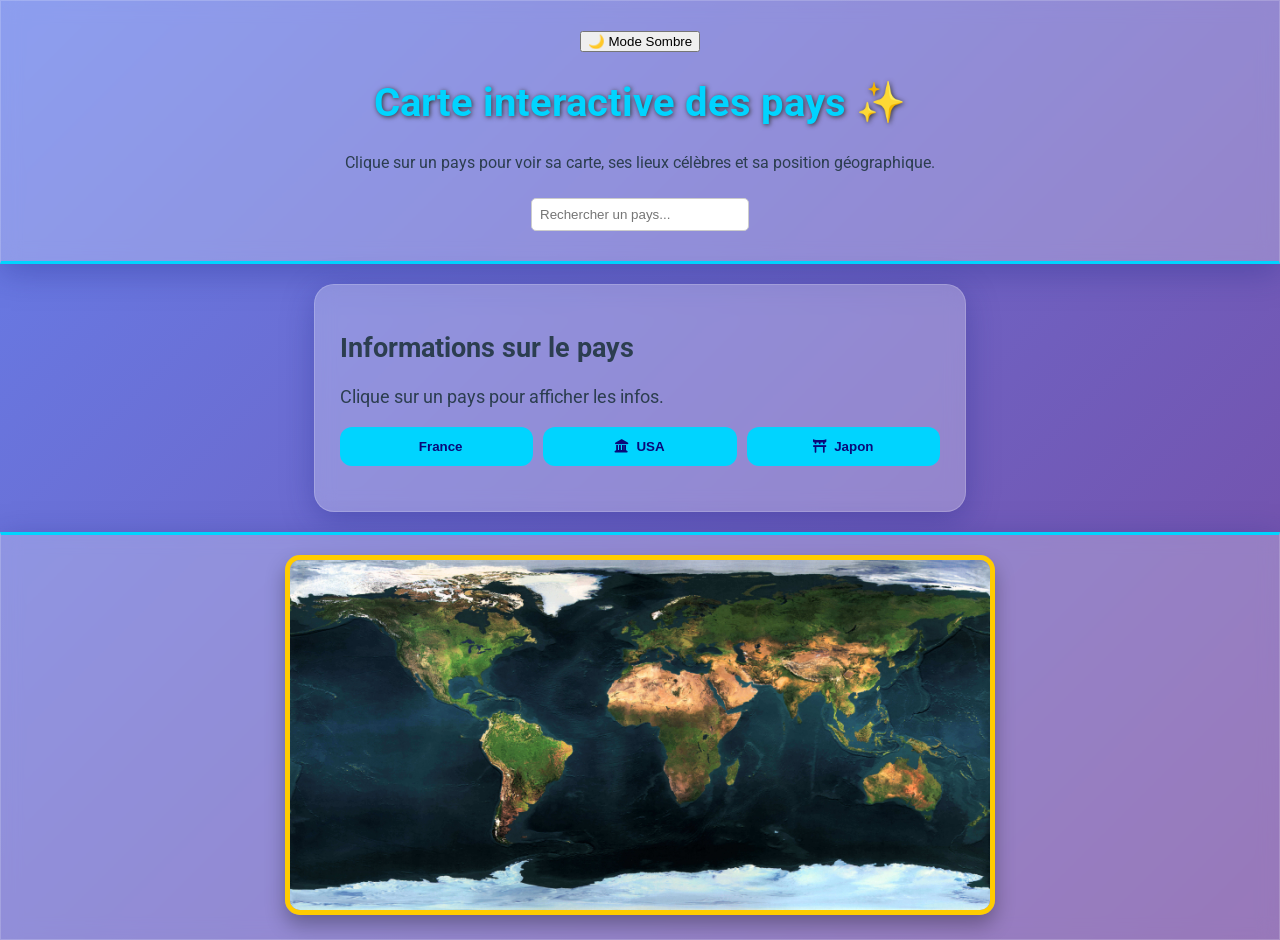
==== carte-monde/index.html @ b5529e09 "Add files via upload" ====
<!DOCTYPE html>
<html lang="fr">
<head>
    <meta charset="UTF-8">
    <meta name="viewport" content="width=device-width, initial-scale=1.0">
    <title>Carte interactive des pays</title>
    <link href="https://fonts.googleapis.com/css2?family=Roboto:wght@300;400;700&display=swap" rel="stylesheet">
    <link rel="stylesheet" href="https://cdnjs.cloudflare.com/ajax/libs/font-awesome/6.0.0/css/all.min.css">
    <link rel="stylesheet" href="css/style.css">
</head>
<body>
<header>
    <button id="darkModeToggle" onclick="toggleDarkMode()">🌙 Mode Sombre</button>
    <h1>Carte interactive des pays ✨</h1>
    <p>Clique sur un pays pour voir sa carte, ses lieux célèbres et sa position géographique.</p>
    <input type="text" id="searchInput" placeholder="Rechercher un pays..." onkeyup="filterCountries()">
</header>

<main>
    <div class="info">
        <h2>Informations sur le pays</h2>
        <p id="details">Clique sur un pays pour afficher les infos.</p>

        <div class="buttons">
            <button data-country="France"><i class="fas fa-eiffel-tower"></i> France</button>
            <button data-country="USA"><i class="fas fa-landmark"></i> USA</button>
            <button data-country="Japon"><i class="fas fa-torii-gate"></i> Japon</button>
        </div>

        <div class="country-map" id="countryMapContainer">
            <!-- La carte du pays s'affichera ici -->
        </div>
    </div>
</main>

<footer>
    <div class="map-container">
        <img src="images/world-map.jpg" alt="Carte du monde">
    </div>
</footer>

<script src="js/script.js"></script>
</body>
</html>
---- carte-monde/css/style.css ----
:root {
    --primary-color: #00d4ff;
    --secondary-color: #090979;
    --accent-color: #ff6b6b;
    --shadow: rgba(0,0,0,0.3);
    --bg-light: linear-gradient(135deg, #667eea 0%, #764ba2 100%);
    --bg-dark: linear-gradient(135deg, #2c3e50 0%, #34495e 100%);
    --text-light: #2c3e50;
    --text-dark: #ecf0f1;
    --card-bg-light: rgba(255,255,255,0.25);
    --card-bg-dark: rgba(0,0,0,0.25);
    --glass-border: rgba(255,255,255,0.18);
}

body {
    font-family: 'Roboto', sans-serif;
    margin: 0;
    background: var(--bg-light);
    color: var(--text-light);
    transition: background 0.3s, color 0.3s;
}

body.dark-mode {
    background: var(--bg-dark);
    color: var(--text-dark);
}

header {
    text-align: center;
    padding: 30px;
    background: var(--card-bg-light);
    backdrop-filter: blur(10px);
    -webkit-backdrop-filter: blur(10px);
    border: 1px solid var(--glass-border);
    border-bottom: 3px solid var(--primary-color);
    box-shadow: 0 8px 32px 0 rgba(31, 38, 135, 0.37);
    transition: background 0.3s;
}

body.dark-mode header {
    background: var(--card-bg-dark);
}

h1 {
    font-size: 2.5em;
    color: var(--primary-color);
    text-shadow: 1px 1px 5px #333;
}

main {
    display: flex;
    justify-content: center;
    padding: 20px;
}

.info {
    background: var(--card-bg-light);
    backdrop-filter: blur(10px);
    -webkit-backdrop-filter: blur(10px);
    border: 1px solid var(--glass-border);
    padding: 25px;
    border-radius: 20px;
    box-shadow: 0 8px 32px 0 rgba(31, 38, 135, 0.37);
    width: 600px;
    font-size: 18px;
    transition: transform 0.3s ease;
}

.info:hover {
    transform: translateY(-5px);
}

.buttons {
    display: grid;
    grid-template-columns: repeat(auto-fit, minmax(150px, 1fr));
    gap: 10px;
    margin: 20px 0;
}

.buttons button {
    padding: 12px 20px;
    border-radius: 12px;
    border: none;
    cursor: pointer;
    background-color: var(--primary-color);
    color: var(--secondary-color);
    font-weight: bold;
    transition: 0.3s ease;
    display: flex;
    align-items: center;
    justify-content: center;
    gap: 8px;
}

.buttons button:hover {
    background-color: var(--accent-color);
    transform: scale(1.05);
    box-shadow: 0 4px 8px var(--shadow);
}

#searchInput {
    margin-top: 10px;
    padding: 8px;
    border-radius: 5px;
    border: 1px solid #ccc;
    width: 200px;
}

.country-map {
    margin-top: 20px;
    text-align: center;
}

.country-map img {
    max-width: 100%;
    border-radius: 10px;
    box-shadow: 0 5px 15px rgba(0,0,0,0.3);
}

footer {
    display: flex;
    justify-content: center;
    padding: 20px;
    background: var(--card-bg-light);
    backdrop-filter: blur(10px);
    -webkit-backdrop-filter: blur(10px);
    border: 1px solid var(--glass-border);
    border-top: 3px solid var(--primary-color);
    box-shadow: 0 8px 32px 0 rgba(31, 38, 135, 0.37);
    transition: background 0.3s;
}

body.dark-mode footer {
    background: var(--card-bg-dark);
}

.map-container img {
    max-width: 700px;
    border: 5px solid #ffcc00;
    border-radius: 15px;
    box-shadow: 0 10px 20px rgba(0,0,0,0.3);
}

@media (max-width: 768px) {
    .info {
        width: 90%;
    }
    h1 {
        font-size: 2em;
    }
    .map-container img {
        max-width: 90%;
    }
}

.fade-in {
    animation: fadeIn 0.5s ease-in;
}

@keyframes fadeIn {
    from { opacity: 0; }
    to { opacity: 1; }
}
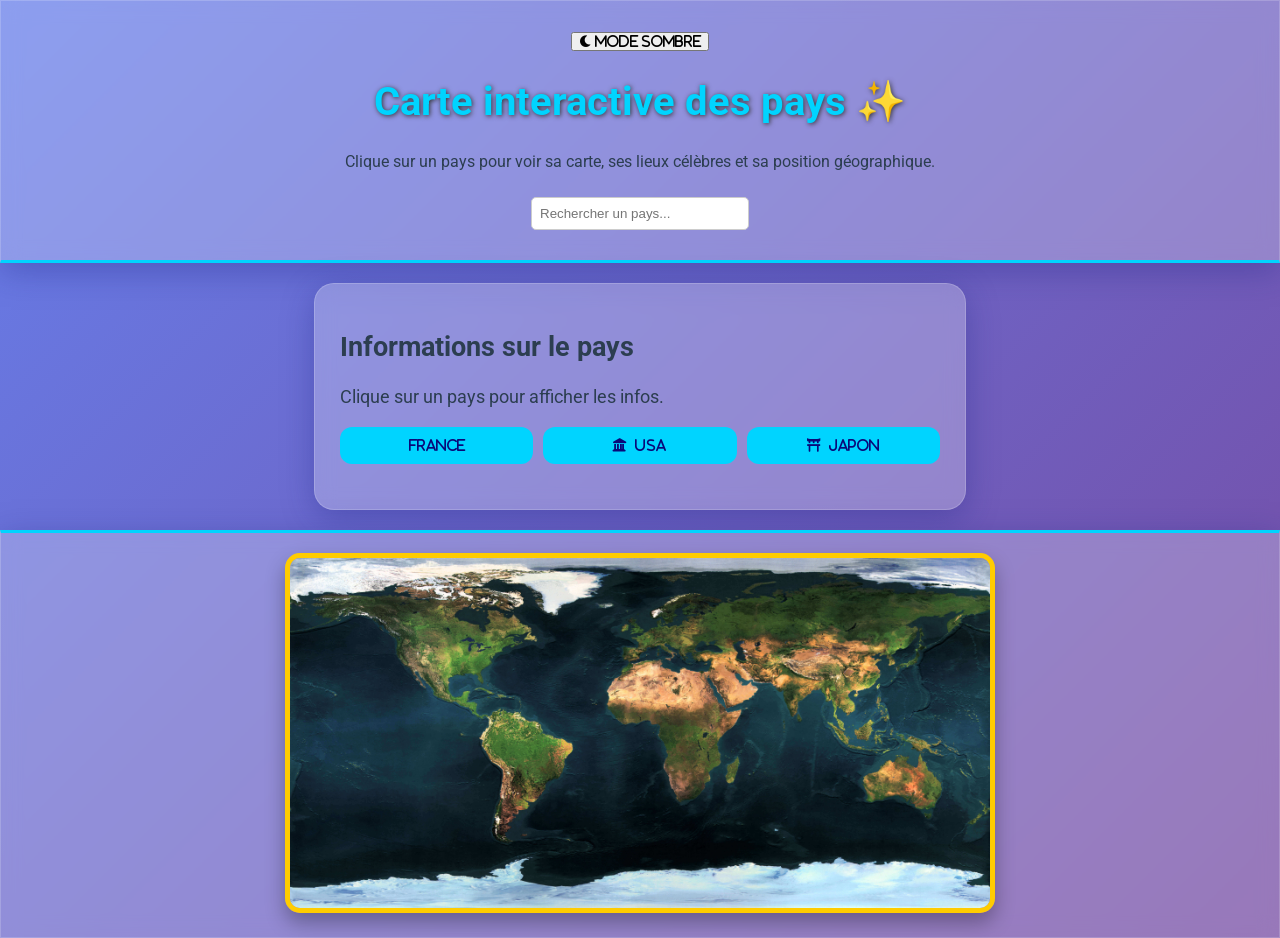
==== commit dc1c2529: "Correct HTML syntax in index.html Fixed syntax errors in HTML elements and attributes." ====
--- a/carte-monde/index.html
+++ b/carte-monde/index.html
@@ -10,7 +10,7 @@
 </head>
 <body>
 <header>
-    <button id="darkModeToggle" onclick="toggleDarkMode()">🌙 Mode Sombre</button>
+    <button id="darkModeToggle", i class="fas fa-eiffel-tower, onclick="toggleDarkMode()">🌙 Mode Sombre</button>
     <h1>Carte interactive des pays ✨</h1>
     <p>Clique sur un pays pour voir sa carte, ses lieux célèbres et sa position géographique.</p>
     <input type="text" id="searchInput" placeholder="Rechercher un pays..." onkeyup="filterCountries()">
@@ -22,9 +22,9 @@
         <p id="details">Clique sur un pays pour afficher les infos.</p>
 
         <div class="buttons">
-            <button data-country="France"><i class="fas fa-eiffel-tower"></i> France</button>
-            <button data-country="USA"><i class="fas fa-landmark"></i> USA</button>
-            <button data-country="Japon"><i class="fas fa-torii-gate"></i> Japon</button>
+            <button data-country="France", i class="fas fa-eiffel-tower"></i> France</button>
+            <button data-country="USA", i class="fas fa-landmark"></i> USA</button>
+            <button data-country="Japon", i class="fas fa-torii-gate"></i> Japon</button>
         </div>
 
         <div class="country-map" id="countryMapContainer">
@@ -42,3 +42,4 @@
 <script src="js/script.js"></script>
 </body>
 </html>
+
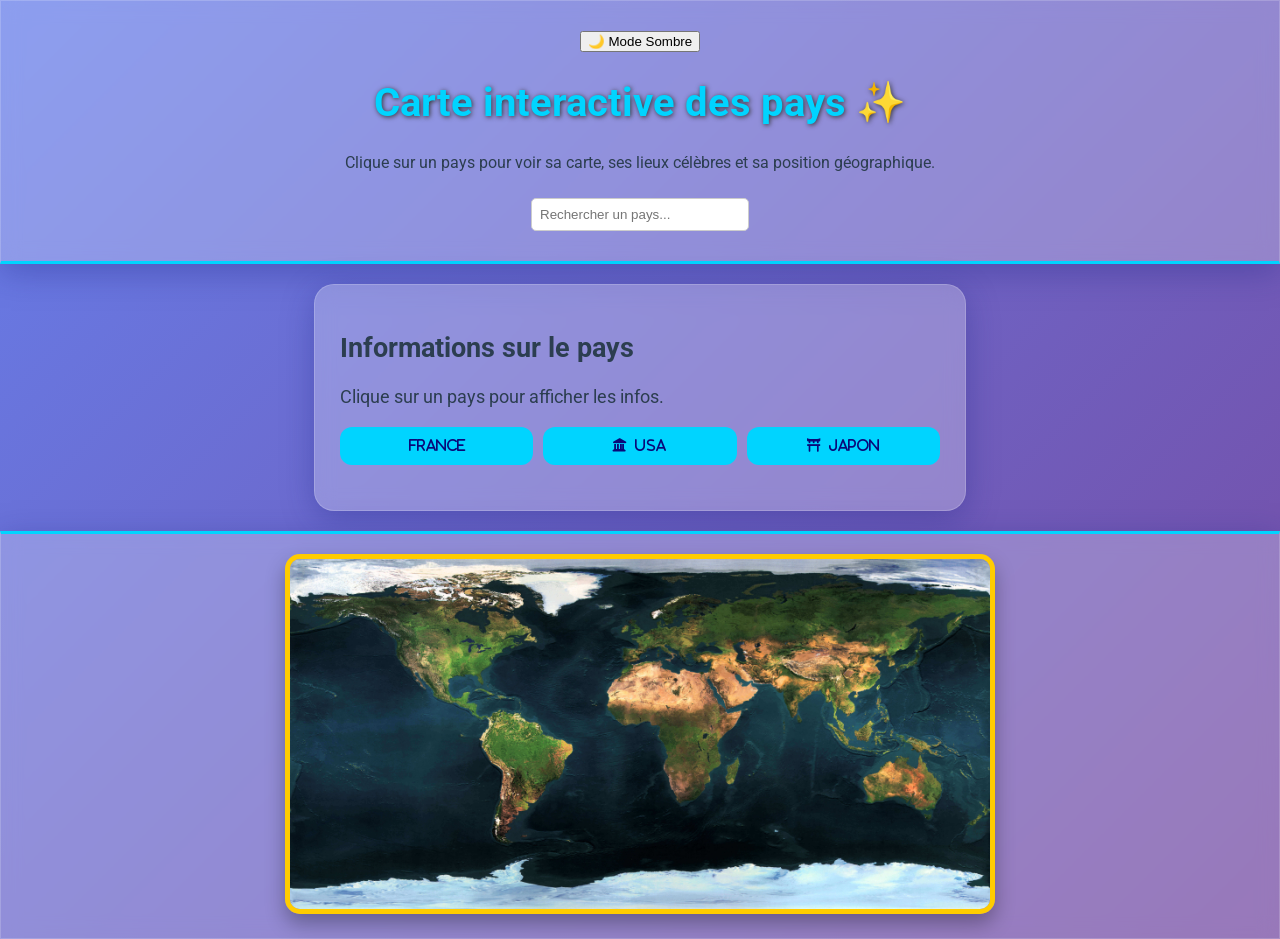
==== commit fbe01c2e: "Fix button attributes and clean HTML structure" ====
--- a/carte-monde/index.html
+++ b/carte-monde/index.html
@@ -10,7 +10,7 @@
 </head>
 <body>
 <header>
-    <button id="darkModeToggle", i class="fas fa-eiffel-tower, onclick="toggleDarkMode()">🌙 Mode Sombre</button>
+    <button id="darkModeToggle", onclick="toggleDarkMode()">🌙 Mode Sombre</button>
     <h1>Carte interactive des pays ✨</h1>
     <p>Clique sur un pays pour voir sa carte, ses lieux célèbres et sa position géographique.</p>
     <input type="text" id="searchInput" placeholder="Rechercher un pays..." onkeyup="filterCountries()">
@@ -43,3 +43,4 @@
 </body>
 </html>
 
+
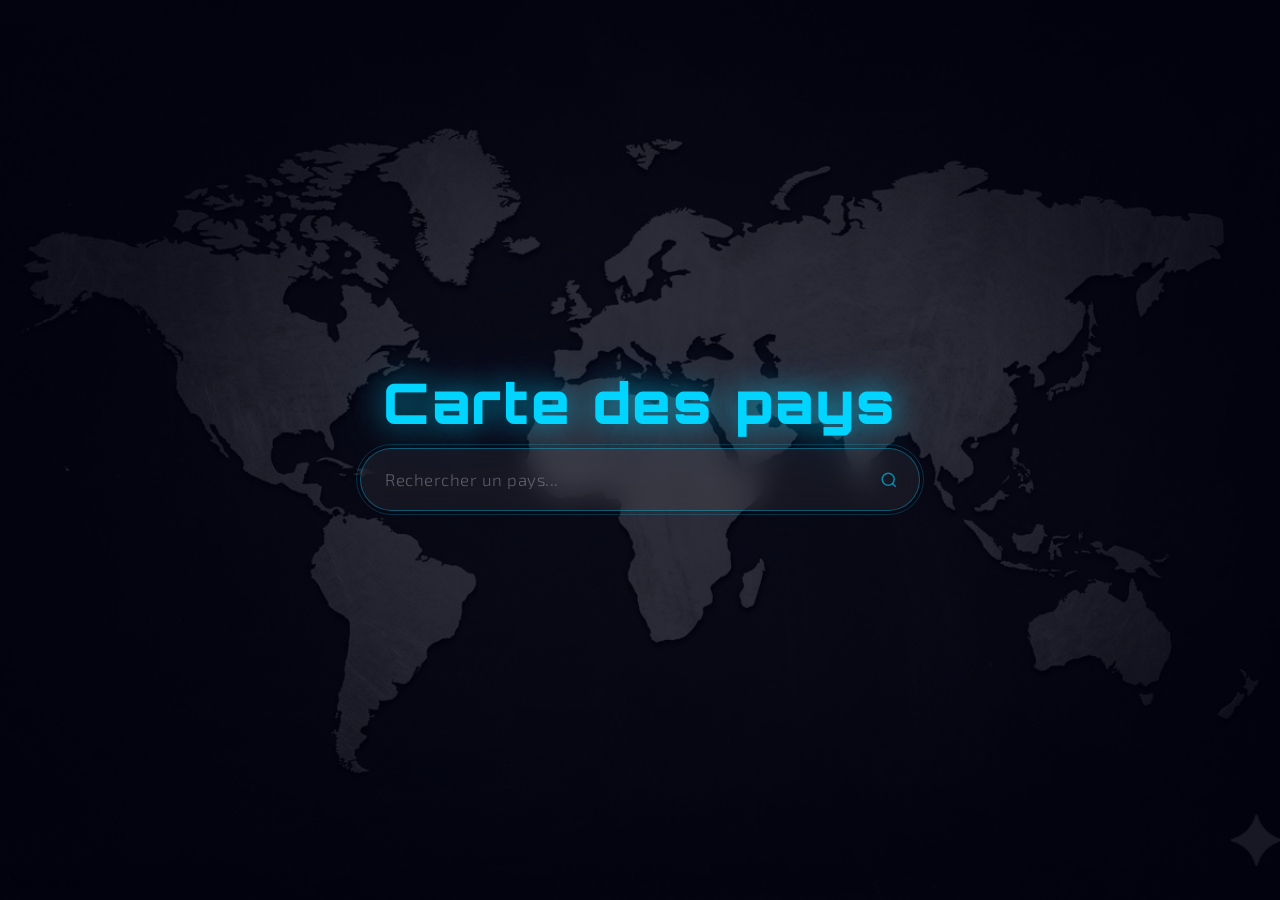
==== commit 4ec20771: "Add files via upload" ====
--- a/carte-monde/index.html
+++ b/carte-monde/index.html
@@ -1,46 +1,468 @@
-<!DOCTYPE html>
-<html lang="fr">
-<head>
-    <meta charset="UTF-8">
-    <meta name="viewport" content="width=device-width, initial-scale=1.0">
-    <title>Carte interactive des pays</title>
-    <link href="https://fonts.googleapis.com/css2?family=Roboto:wght@300;400;700&display=swap" rel="stylesheet">
-    <link rel="stylesheet" href="https://cdnjs.cloudflare.com/ajax/libs/font-awesome/6.0.0/css/all.min.css">
-    <link rel="stylesheet" href="css/style.css">
-</head>
-<body>
-<header>
-    <button id="darkModeToggle", onclick="toggleDarkMode()">🌙 Mode Sombre</button>
-    <h1>Carte interactive des pays ✨</h1>
-    <p>Clique sur un pays pour voir sa carte, ses lieux célèbres et sa position géographique.</p>
-    <input type="text" id="searchInput" placeholder="Rechercher un pays..." onkeyup="filterCountries()">
-</header>
-
-<main>
-    <div class="info">
-        <h2>Informations sur le pays</h2>
-        <p id="details">Clique sur un pays pour afficher les infos.</p>
-
-        <div class="buttons">
-            <button data-country="France", i class="fas fa-eiffel-tower"></i> France</button>
-            <button data-country="USA", i class="fas fa-landmark"></i> USA</button>
-            <button data-country="Japon", i class="fas fa-torii-gate"></i> Japon</button>
-        </div>
-
-        <div class="country-map" id="countryMapContainer">
-            <!-- La carte du pays s'affichera ici -->
-        </div>
-    </div>
-</main>
-
-<footer>
-    <div class="map-container">
-        <img src="images/world-map.jpg" alt="Carte du monde">
-    </div>
-</footer>
-
-<script src="js/script.js"></script>
-</body>
-</html>
-
-
+<!DOCTYPE html>
+<html lang="fr">
+<head>
+    <meta charset="UTF-8">
+    <meta name="viewport" content="width=device-width, initial-scale=1.0">
+    <title>Carte interactive des pays</title>
+    <link href="https://fonts.googleapis.com/css2?family=Orbitron:wght@400;700;900&family=Exo+2:wght@300;400;600&display=swap" rel="stylesheet">
+    <link href="https://cdn.jsdelivr.net/npm/bootstrap@5.3.3/dist/css/bootstrap.min.css" rel="stylesheet">
+    <style>
+        * {
+            margin: 0;
+            padding: 0;
+            box-sizing: border-box;
+        }
+
+        body {
+            min-height: 100vh;
+            font-family: 'Exo 2', sans-serif;
+            display: flex;
+            align-items: center;
+            justify-content: center;
+            overflow-x: hidden;
+            position: relative;
+        }
+
+        /* World map background */
+        .bg-map {
+            position: fixed;
+            inset: 0;
+            background-image: url('[data-uri]');
+            background-size: cover;
+            background-position: center;
+            background-repeat: no-repeat;
+            z-index: 0;
+        }
+
+        /* Dark overlay on top of the map */
+        .bg-overlay {
+            position: fixed;
+            inset: 0;
+            background: rgba(0, 0, 15, 0.82);
+            z-index: 1;
+        }
+
+        /* Main content */
+        .content {
+            position: relative;
+            z-index: 2;
+            width: 100%;
+            display: flex;
+            flex-direction: column;
+            align-items: center;
+            justify-content: center;
+            min-height: 100vh;
+            padding: 40px 20px 60px;
+        }
+
+        .title {
+            font-family: 'Orbitron', monospace;
+            font-weight: 900;
+            font-size: clamp(1.8rem, 5vw, 3.5rem);
+            color: #00d4ff;
+            text-align: center;
+            letter-spacing: 0.05em;
+            text-shadow: 0 0 30px rgba(0, 212, 255, 0.6), 0 0 60px rgba(0, 212, 255, 0.3);
+            margin-bottom: 12px;
+        }
+
+        .subtitle {
+            font-family: 'Exo 2', sans-serif;
+            font-weight: 300;
+            font-size: clamp(0.85rem, 2vw, 1.1rem);
+            color: rgba(255, 255, 255, 0.5);
+            text-align: center;
+            letter-spacing: 0.15em;
+            text-transform: uppercase;
+            margin-bottom: 50px;
+        }
+
+        .search-wrapper {
+            width: 100%;
+            max-width: 560px;
+            position: relative;
+        }
+
+        .search-input {
+            width: 100%;
+            padding: 18px 60px 18px 24px;
+            background: rgba(255, 255, 255, 0.06);
+            border: 1px solid rgba(0, 212, 255, 0.35);
+            border-radius: 50px;
+            color: #fff;
+            font-family: 'Exo 2', sans-serif;
+            font-size: 1.05rem;
+            font-weight: 400;
+            letter-spacing: 0.03em;
+            outline: none;
+            transition: all 0.3s ease;
+            backdrop-filter: blur(12px);
+            -webkit-backdrop-filter: blur(12px);
+            box-shadow: 0 0 0 0 rgba(0, 212, 255, 0);
+        }
+
+        .search-input::placeholder {
+            color: rgba(255, 255, 255, 0.3);
+            font-weight: 300;
+        }
+
+        .search-input:focus {
+            border-color: rgba(0, 212, 255, 0.75);
+            background: rgba(255, 255, 255, 0.09);
+            box-shadow: 0 0 25px rgba(0, 212, 255, 0.2), 0 0 60px rgba(0, 212, 255, 0.08);
+        }
+
+        .search-icon {
+            position: absolute;
+            right: 22px;
+            top: 50%;
+            transform: translateY(-50%);
+            color: rgba(0, 212, 255, 0.6);
+            font-size: 1.1rem;
+            pointer-events: none;
+        }
+
+        /* Animated pulse ring */
+        .pulse-ring {
+            position: absolute;
+            inset: -4px;
+            border-radius: 50px;
+            border: 1px solid rgba(0, 212, 255, 0.2);
+            animation: pulse-border 3s ease-in-out infinite;
+            pointer-events: none;
+        }
+
+        @keyframes pulse-border {
+            0%, 100% { opacity: 0.3; transform: scale(1); }
+            50% { opacity: 0.7; transform: scale(1.01); }
+        }
+
+        /* Results dropdown */
+        .results-dropdown {
+            z-index: 100;
+            position: absolute;
+            top: calc(100% + 12px);
+            left: 0;
+            right: 0;
+            background: rgba(5, 10, 30, 0.95);
+            border: 1px solid rgba(0, 212, 255, 0.2);
+            border-radius: 16px;
+            backdrop-filter: blur(20px);
+            overflow-x: hidden;
+            display: none;
+            box-shadow: 0 20px 60px rgba(0, 0, 0, 0.5);
+        }
+
+        .results-dropdown.active {
+            display: block;
+            animation: slideDown 0.2s ease-out;
+        }
+
+        @keyframes slideDown {
+            from { opacity: 0; transform: translateY(-8px); }
+            to { opacity: 1; transform: translateY(0); }
+        }
+
+        .result-item {
+            padding: 14px 24px;
+            color: rgba(255, 255, 255, 0.75);
+            font-family: 'Exo 2', sans-serif;
+            font-size: 0.95rem;
+            cursor: pointer;
+            transition: all 0.2s;
+            border-bottom: 1px solid rgba(255, 255, 255, 0.05);
+            display: flex;
+            align-items: center;
+            gap: 12px;
+        }
+
+        .result-item:last-child {
+            border-bottom: none;
+        }
+
+        .result-item:hover {
+            background: rgba(0, 212, 255, 0.1);
+            color: #00d4ff;
+            padding-left: 30px;
+        }
+
+        .result-dot {
+            width: 6px;
+            height: 6px;
+            border-radius: 50%;
+            background: rgba(0, 212, 255, 0.5);
+            flex-shrink: 0;
+        }
+
+        /* Country card */
+        .country-card {
+            z-index: 10;
+            margin-top: 40px;
+            width: 100%;
+            max-width: 560px;
+            background: rgba(5, 10, 30, 0.75);
+            border: 1px solid rgba(0, 212, 255, 0.2);
+            border-radius: 20px;
+            padding: 28px 32px;
+            backdrop-filter: blur(16px);
+            display: none;
+            animation: fadeUp 0.4s ease-out;
+        }
+
+        .country-card.visible {
+            display: block;
+        }
+
+        @keyframes fadeUp {
+            from { opacity: 0; transform: translateY(16px); }
+            to { opacity: 1; transform: translateY(0); }
+        }
+
+        .card-country-name {
+            font-family: 'Orbitron', monospace;
+            font-size: 1.4rem;
+            font-weight: 700;
+            color: #00d4ff;
+            margin-bottom: 20px;
+            letter-spacing: 0.08em;
+        }
+
+        .info-grid {
+            display: grid;
+            grid-template-columns: 1fr 1fr;
+            gap: 14px;
+        }
+
+        .info-item {
+            display: flex;
+            flex-direction: column;
+            gap: 3px;
+        }
+
+        .info-label {
+            font-size: 0.72rem;
+            color: rgba(0, 212, 255, 0.55);
+            text-transform: uppercase;
+            letter-spacing: 0.12em;
+            font-weight: 600;
+        }
+
+        .info-value {
+            font-size: 0.95rem;
+            color: rgba(255, 255, 255, 0.85);
+            font-weight: 300;
+        }
+
+        .lieux-section {
+            margin-top: 20px;
+            padding-top: 20px;
+            border-top: 1px solid rgba(255, 255, 255, 0.07);
+        }
+
+        .lieux-title {
+            font-size: 0.72rem;
+            color: rgba(0, 212, 255, 0.55);
+            text-transform: uppercase;
+            letter-spacing: 0.12em;
+            font-weight: 600;
+            margin-bottom: 10px;
+        }
+
+        .lieux-list {
+            display: flex;
+            flex-wrap: wrap;
+            gap: 8px;
+        }
+
+        .lieu-tag {
+            background: rgba(0, 212, 255, 0.08);
+            border: 1px solid rgba(0, 212, 255, 0.2);
+            border-radius: 20px;
+            padding: 5px 14px;
+            font-size: 0.82rem;
+            color: rgba(255, 255, 255, 0.7);
+        }
+    </style>
+</head>
+<body>
+
+<div class="bg-map"></div>
+<div class="bg-overlay"></div>
+
+<div class="content">
+    <h1 class="title" onclick="resetPage()" style="cursor:pointer;">Carte des pays</h1>
+
+    <div class="search-wrapper">
+        <div class="pulse-ring"></div>
+        <input
+            type="text"
+            class="search-input"
+            id="searchInput"
+            placeholder="Rechercher un pays..."
+            autocomplete="off"
+            onkeyup="filterCountries()"
+            onfocus="showDropdown()"
+        >
+        <svg class="search-icon" width="18" height="18" fill="none" stroke="currentColor" stroke-width="2" viewBox="0 0 24 24">
+            <circle cx="11" cy="11" r="8"/><path d="m21 21-4.35-4.35"/>
+        </svg>
+
+        <div class="results-dropdown" id="resultsDropdown">
+            <!-- Filled dynamically -->
+        </div>
+    </div>
+
+    <div class="country-card" id="countryCard">
+        <div class="card-country-name" id="cardName"></div>
+        <div class="info-grid" id="cardInfo"></div>
+        <div class="lieux-section">
+            <div class="lieux-title">Lieux célèbres</div>
+            <div class="lieux-list" id="cardLieux"></div>
+        </div>
+        <div id="cardMap" style="display:none;margin-top:20px;"></div>
+    </div>
+</div>
+
+<script src="https://cdn.jsdelivr.net/npm/bootstrap@5.3.3/dist/js/bootstrap.bundle.min.js"></script>
+<script>
+const countries = {
+    "France": {
+        mapImage: "[data-uri]",
+        capitale: "Paris", population: "67 millions", langue: "Français",
+        continent: "Europe",
+        lieux: ["Tour Eiffel", "Mont Saint-Michel", "Château de Versailles"]
+    },
+    "USA": {
+        mapImage: "[data-uri]